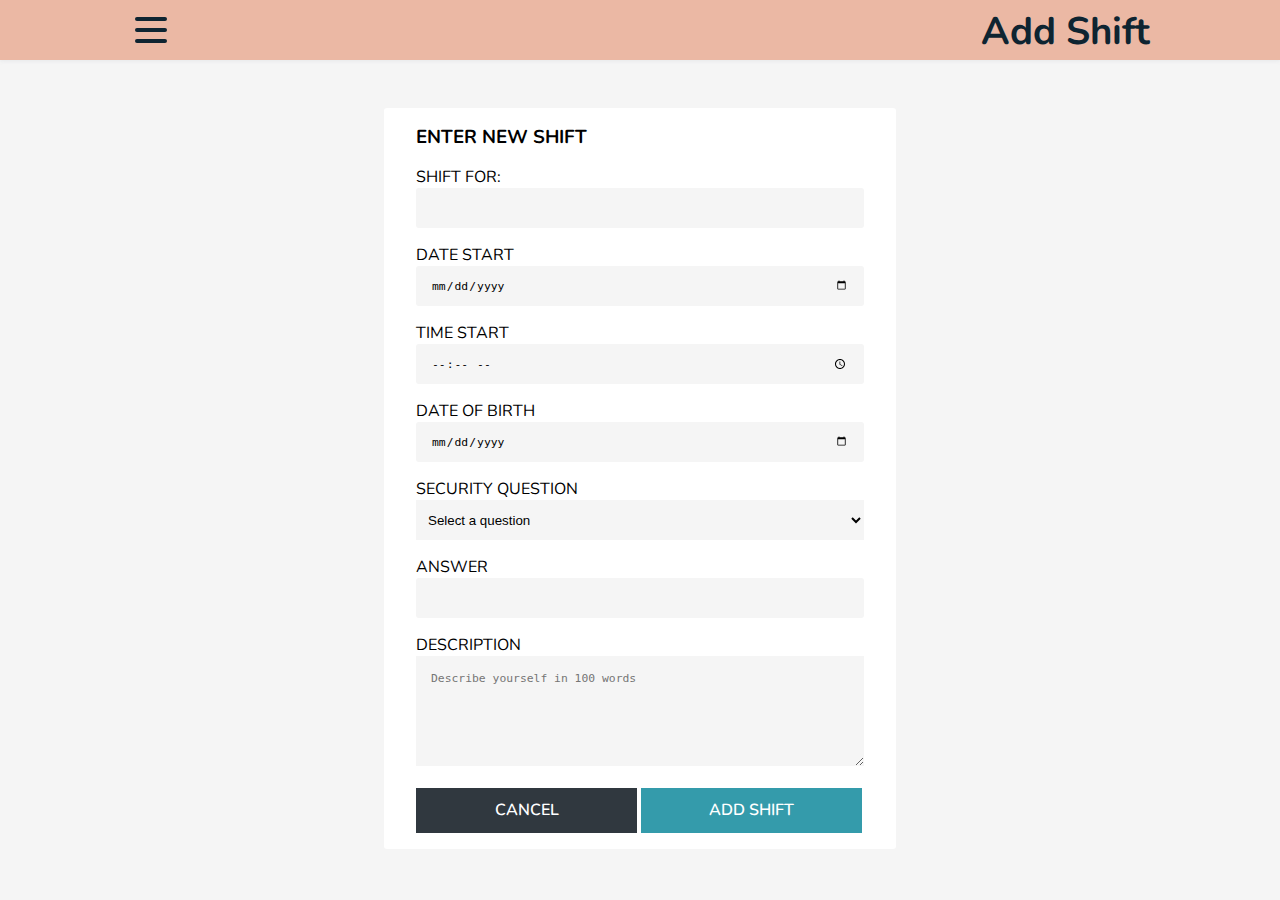
==== newshift.html @ 10504a88 "Add files via upload" ====
<!DOCTYPE html>
<html>
    <head>
        <link href='nav.css' rel='stylesheet' />
        <link href='main.css' rel='stylesheet' />
        <meta charset="UTF-8" />
        <meta name="viewport" content="width=device-width, initial-scale=1.0" />
        <meta http-equiv="X-UA-Compatible" content="ie=edge" />
        <link rel="stylesheet" href="form.css" />

    </head>
    <body>
        <!--Start Nav-->
        <nav>
            <div class="navbar">
              <div class="container nav-container">
                  <input class="checkbox" type="checkbox" name="" id="" />
                  <div class="hamburger-lines">
                    <span class="line line1"></span>
                    <span class="line line2"></span>
                    <span class="line line3"></span>
                  </div>  
                <div class="logo">
                  <h1>Add Shift</h1>
                </div>
                <div class="menu-items">
                  <li><a href="index.html">Home</a></li>
                  <li><a href="newshift.html">Add Shift</a></li>
                  <li><a href="Shifts.html">Shifts</a></li>
                  <li><a href="new-job.html">Add Job</a></li>
                  <li><a href="#">contact</a></li>
                </div>
              </div>
            </div>
          </nav>
        <!--End Nav-->


        <div class="alert"></div>
    <form id="save-later-form">

      <h3>Enter New Shift</h3>

      <label for="shift-for">Shift For:</label>
      <input type="text" name="shift-for" id="shift-for" />

      <label for="dateStart">Date Start</label>
      <input type="date" name="dateStart" id="dateStart" />

      <label for="timeStart">Time Start</label>
      <input type="time" name="timeStart" id="timeStart"  />

      <label for="dob">Date Of Birth</label>
      <input type="date" name="dob" id="dob" />

      <label for="security">Security Question</label>
      <select name="security" id="security" tabindex="0">

        <option value="">Select a question</option>
        <option value="best-friend">What's your best friend's name?</option>

        <option value="pet">What's the name of your first pet?</option>

        <option value="spouse">Where did you meet your spouse?</option>

      </select>

      <label for="security-answer">Answer</label>

      <input type="text" name="security-answer" id="security-answer" />

      <label for="description">Description</label>
      <textarea
        name="description"
        id="description"
        placeholder="Describe yourself in 100 words"
      ></textarea>
      <button type="submit" id="submit">CANCEL</button>
      <button type="submit" id="save">ADD SHIFT</button>
    </form>


    </body>
    
    <script src="form.js"></script>




</html>
---- nav.css ----
@import url("https://fonts.googleapis.com/css2?family=Poppins:ital,wght@0,100;0,200;0,300;0,400;0,500;0,600;0,700;0,800;0,900;1,100;1,200;1,300;1,400;1,500;1,600;1,700;1,800;1,900&display=swap");

* {
  margin: 0;
  padding: 0;
  box-sizing: border-box;
}

body {
  font-family: "Poppins", sans-serif;
}

.container {
  max-width: 1050px;
  width: 90%;
  margin: auto;
}

.navbar {
  width: 100%;
  box-shadow: 0 1px 4px rgb(146 161 176 / 15%);
  background-color: #ebb8a4;
}

.nav-container {
  display: flex;
  justify-content: space-between;
  align-items: center;
  height: 62px;
}

.navbar .menu-items {
  display: flex;
}

.navbar .nav-container li {
  list-style: none;
}

.navbar .nav-container a {
  text-decoration: none;
  color: #0e2431;
  font-weight: 500;
  font-size: 1.2rem;
  padding: 0.7rem;
}

.navbar .nav-container a:hover{
    font-weight: bolder;
}

.nav-container {
  display: block;
  position: relative;
  height: 60px;
}

.nav-container .checkbox {
  position: absolute;
  display: block;
  height: 32px;
  width: 32px;
  top: 20px;
  left: 20px;
  z-index: 5;
  opacity: 0;
  cursor: pointer;
}

.nav-container .hamburger-lines {
  display: block;
  height: 26px;
  width: 32px;
  position: absolute;
  top: 17px;
  left: 20px;
  z-index: 2;
  display: flex;
  flex-direction: column;
  justify-content: space-between;
}

.nav-container .hamburger-lines .line {
  display: block;
  height: 4px;
  width: 100%;
  border-radius: 10px;
  background: #0e2431;
}

.nav-container .hamburger-lines .line1 {
  transform-origin: 0% 0%;
  transition: transform 0.4s ease-in-out;
}

.nav-container .hamburger-lines .line2 {
  transition: transform 0.2s ease-in-out;
}

.nav-container .hamburger-lines .line3 {
  transform-origin: 0% 100%;
  transition: transform 0.4s ease-in-out;
}

.navbar .menu-items {
  padding-top: 120px;
  box-shadow: inset 0 0 2000px rgba(255, 255, 255, 100);
  height: 100vh;
  width: 100%;
  transform: translate(-150%);
  display: flex;
  flex-direction: column;
  margin-left: -40px;
  padding-left: 50px;
  transition: transform 0.5s ease-in-out;
  text-align: center;
  background-color: rgb(182, 121, 121);
  position: absolute;
  z-index: 100;
}

.navbar .menu-items li {
  margin-bottom: 1.2rem;
  font-size: 1.5rem;
  font-weight: 500;
}

.logo {
  position: absolute;
  top: 5px;
  right: 15px;
  font-size: 1.2rem;
  color: #0e2431;
}

.nav-container input[type="checkbox"]:checked ~ .menu-items {
  transform: translateX(0);
}

.nav-container input[type="checkbox"]:checked ~ .hamburger-lines .line1 {
  transform: rotate(45deg);
}

.nav-container input[type="checkbox"]:checked ~ .hamburger-lines .line2 {
  transform: scaleY(0);
}

.nav-container input[type="checkbox"]:checked ~ .hamburger-lines .line3 {
  transform: rotate(-45deg);
}

.nav-container input[type="checkbox"]:checked ~ .logo{
  display: none;
}
---- main.css ----
input, textarea, select, button {
    width : 150px;
    padding: 0;
    margin: 0;
    box-sizing: border-box;
  }

.inputs_container, h2{
    padding-left: 130px;
    position:relative;
    
}
  
.input-field {
    padding: 5px;
    height: 50px;
}

.text{
    padding-bottom: 20px;
    
}
/* Users List */
.account_container {
    margin: auto;
    font-family: "Roboto", sans-serif;
    letter-spacing: 1px;
    width: 850px;
    display: flex;
  }
   
  #CreateAccount h1 {
    font-size: 2rem;
  }
  #CreateAccount .inputs_container {
    display: grid;
    grid-template-columns: repeat(2, 1fr);
  }
  .Shifts_table {
    background-color: rgba(1, 1, 1, 0.6);
    color: white;
    border: 1px solid black;
    box-shadow: 0 0 5px 2px #111;
    width: 100%;
  }
  .Shifts_table th {
    font-size: 1.2rem;
    /* color: red; */
  }
  .Shifts_table tbody tr:nth-child(odd) {
    background-color: rgba(225, 0, 0, 0.2);
    /* color: white; */
    padding: 2rem 0;
  }
  .Shifts_table tbody td {
    padding: 1rem 0.5rem;
    font-size: 1.2rem;
  }
  .deleteShift {
    color: white;
    text-decoration: none;
    font-weight: 700;
  }

.rectangle {
  text-align: center;
  margin: 0 auto;
  width:500px;
  height:200px;
  border:9px solid #000;
  position: relative;
 
}

h2 {
  margin: 0 auto;
  text-align: justify;
  white-space: nowrap;
  overflow: auto;
}
p {
  white-space: nowrap;
  overflow: hidden;
}

h4 {
  text-align: center;
}

.recentstats {
  margin: 0 auto;
}
---- form.css ----
/* form.css */
@import url("https://fonts.googleapis.com/css?family=Nunito");

*,
*:before,
*:after {
  box-sizing: border-box;
}

body {
  background-color: whitesmoke;
  font-family: "Nunito", sans-serif;
}

h3,
label {
  text-transform: uppercase;
}

.alert {
  width: 80vw;
  margin: 2rem auto;
  background-color: #d4edda;
  color: #155724;
  padding: 0.75rem 1.25rem;
  border-radius: 0.25rem;
  display: none;
}

#save-later-form {
  position:flex;
  width: 80vw;
  margin: 3rem auto;
  background-color: white;
  padding: 1rem 2rem;
  border-radius: 3px;
}

label {
  margin: 1rem 0 0;
  display: block;
}

input {
  font-size: 0.875em;
  width: 100%;
  height: 40px;
  padding: 0px 15px 0px 15px;
  background: whitesmoke;
  outline: none;
  color: #000;
  border: none;
  border-radius: 3px;
}

input:hover {
  background: whitesmoke;
  color: black;
}

button[type="submit"] {
  background-color: #30383f;
  width: calc((100% / 2) - 3px);
  display: inline-block;
  color: white;
  font-weight: 600;
  height: 2.8rem;
  border: none;
  font-family: Nunito;
  font-size: 1rem;
  cursor: pointer;
  outline: none;
}

#save {
  background-color: #349bab;
}

select {
  width: 100%;
  height: 40px;
  background: whitesmoke;
  border: none;
  padding: 0 0 0 0.5rem;
  outline: none;
}

select:focus,
input:focus,
textarea:focus {
  outline: #349bab solid 1px;
}

textarea {
  width: 100%;
  max-width: 100%;
  height: 110px;
  max-height: 110px;
  padding: 15px;
  margin: 0 0 1rem 0;
  background: whitesmoke;
  outline: none;
  color: black;
  font-size: 0.875em;
  border: none;
}
/* ========MEDIA QUERIES======== */
@media screen and (min-width: 768px) {
  #save-later-form,
  .alert {
    width: 60vw;
  }
}

@media screen and (min-width: 992px) {
  #save-later-form,
  .alert {
    width: 40vw;
  }
}
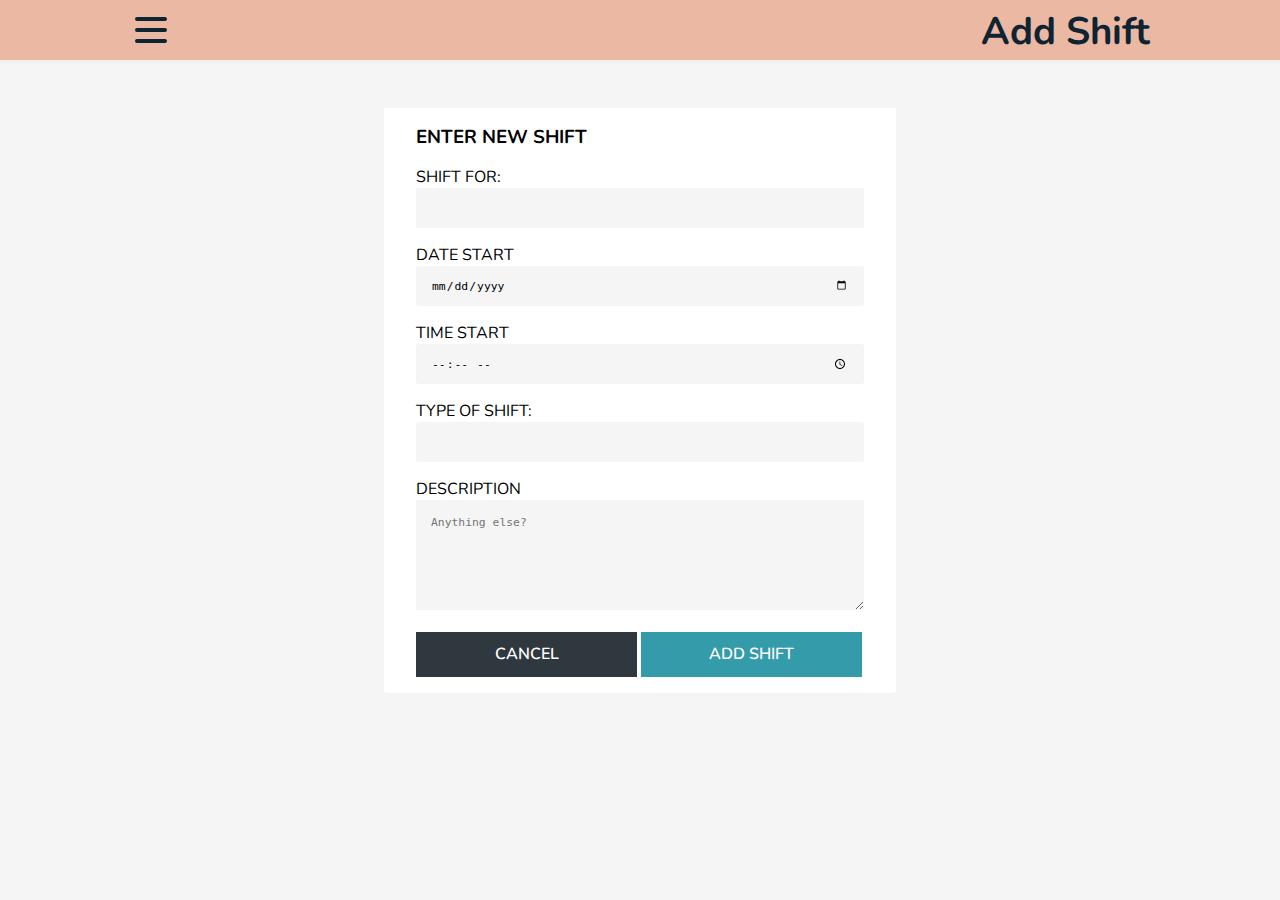
==== commit ab52b9db: "Add files via upload" ====
--- a/newshift.html
+++ b/newshift.html
@@ -28,7 +28,7 @@
                   <li><a href="newshift.html">Add Shift</a></li>
                   <li><a href="Shifts.html">Shifts</a></li>
                   <li><a href="new-job.html">Add Job</a></li>
-                  <li><a href="#">contact</a></li>
+                  <li><a href="pay.html">Pay Settings</a></li>
                 </div>
               </div>
             </div>
@@ -50,30 +50,14 @@
       <label for="timeStart">Time Start</label>
       <input type="time" name="timeStart" id="timeStart"  />
 
-      <label for="dob">Date Of Birth</label>
-      <input type="date" name="dob" id="dob" />
-
-      <label for="security">Security Question</label>
-      <select name="security" id="security" tabindex="0">
-
-        <option value="">Select a question</option>
-        <option value="best-friend">What's your best friend's name?</option>
-
-        <option value="pet">What's the name of your first pet?</option>
-
-        <option value="spouse">Where did you meet your spouse?</option>
-
-      </select>
-
-      <label for="security-answer">Answer</label>
-
-      <input type="text" name="security-answer" id="security-answer" />
+      <label for="shift-type">Type of shift:</label>
+      <input type="text" name="shift-type" id="shift-type" />
 
       <label for="description">Description</label>
       <textarea
         name="description"
         id="description"
-        placeholder="Describe yourself in 100 words"
+        placeholder="Anything else?"
       ></textarea>
       <button type="submit" id="submit">CANCEL</button>
       <button type="submit" id="save">ADD SHIFT</button>
